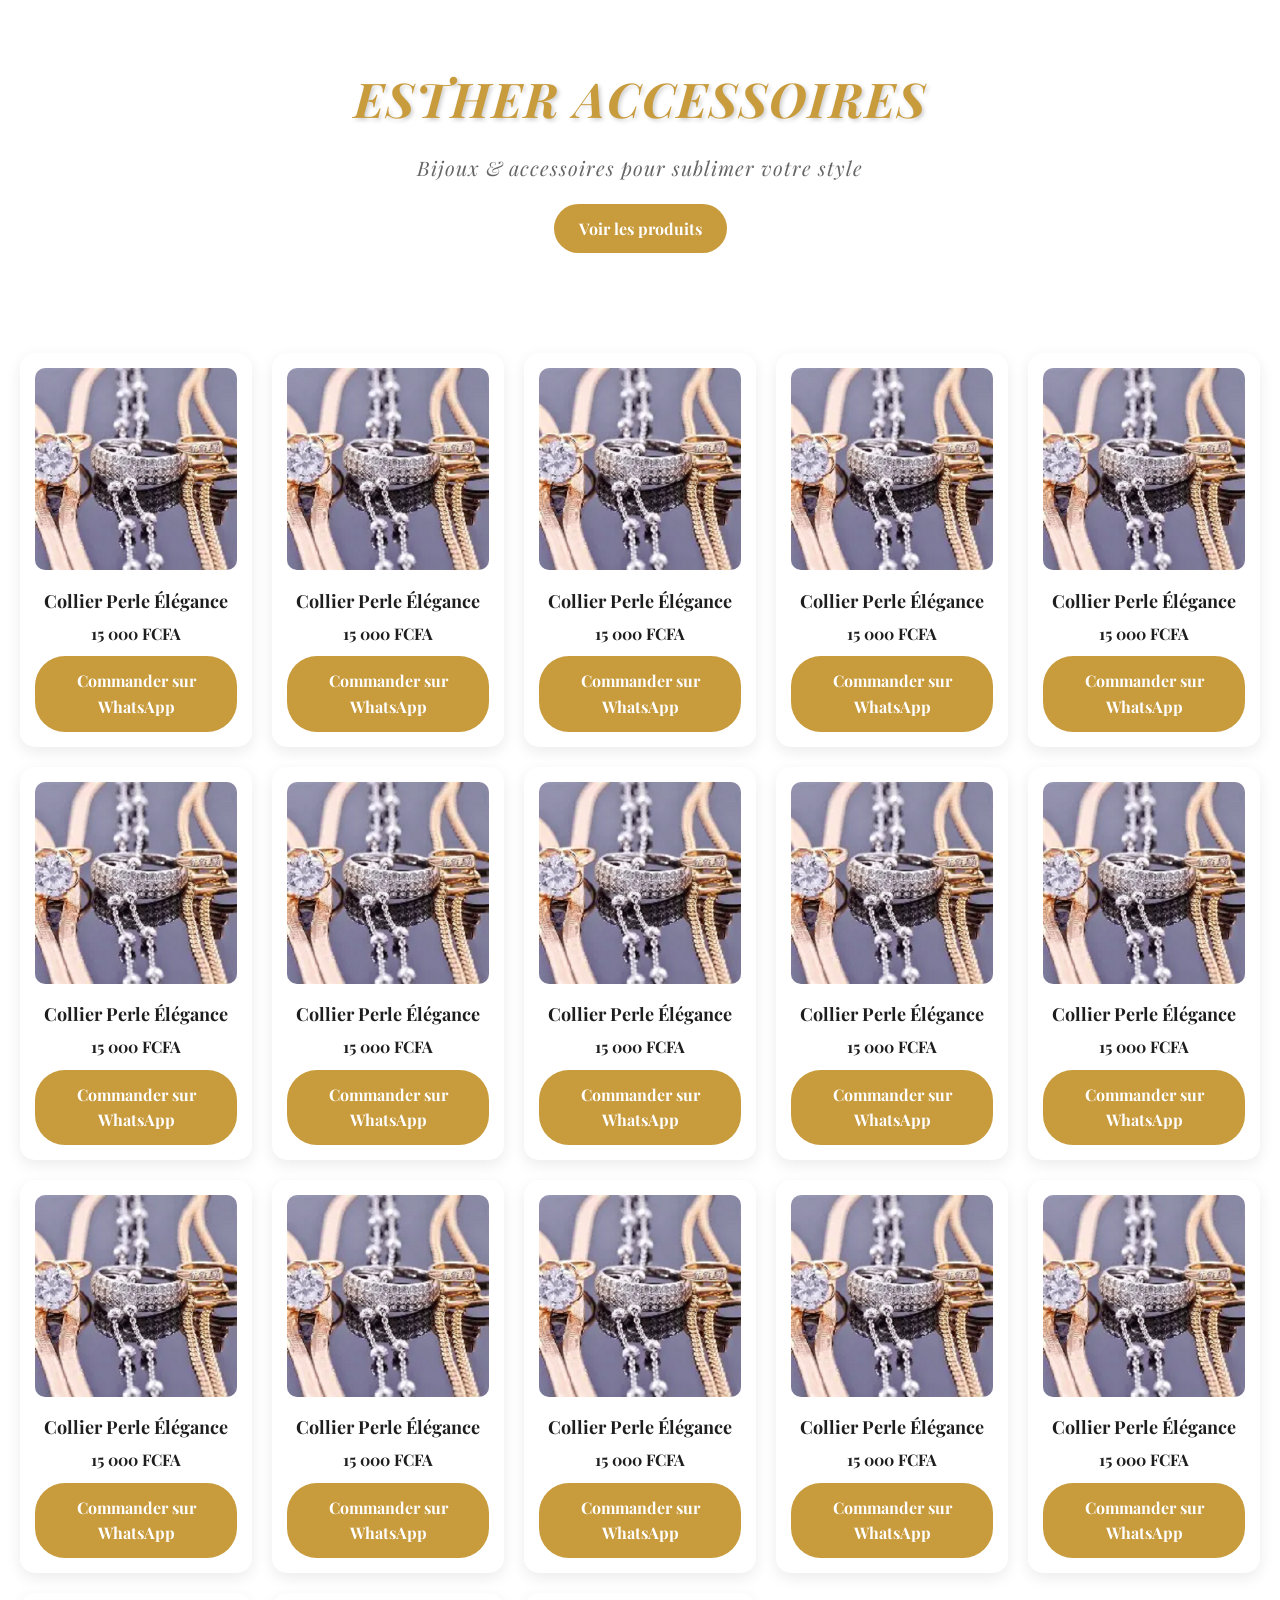
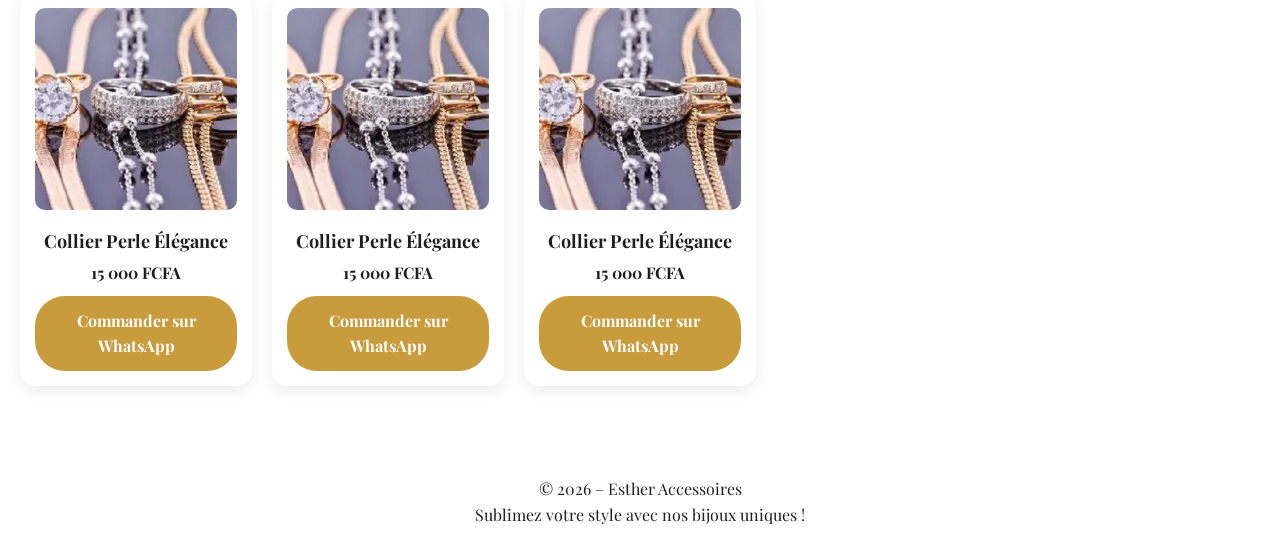
==== index.html @ dcdd1e84 "Add product listings for Collier Perle Élégance Added multiple product entries for 'Collier Perle Él" ====
<!DOCTYPE html>
<html lang="fr">
<head>
  <meta charset="UTF-8">
  <meta name="viewport" content="width=device-width, initial-scale=1.0">

  <title>Esther Accessoires | Bijoux & Élégance</title>

  <!-- Lien CSS -->
  <link rel="stylesheet" href="style.css">
  <link href="https://fonts.googleapis.com/css2?family=Playfair+Display:wght@400;500;700&family=Poppins:wght@300;400;600&display=swap" rel="stylesheet">
  <link rel="icon" type="image/png" href="/images/P.png">

</head>
<body>

  <!-- BACKGROUND VIDEO --> 
  <video id="bg-video" autoplay muted loop>
    <source src="images/video.mp4" type="video/mp4">
  </video>

  <!-- HEADER -->
  <header class="header">
    <h1>Esther Accessoires</h1>
    <p>Bijoux & accessoires pour sublimer votre style</p>
    <a href="#produits" class="btn">Voir les produits</a>
  </header>

  <!-- SECTION PRODUITS -->
  <section id="produits" class="products">
    <!-- Les produits arriveront ici -->
     <!-- PRODUIT -->
    <div class="product">
      <img src="images/P.png" alt="Collier Perle Élégance">
      <h3>Collier Perle Élégance</h3>
      <p>15 000 FCFA</p>
      <a href="https://wa.me/2250700000000?text=Bonjour%20Esther%20😊%0AJe%20suis%20intéressée%20par%20le%20produit%20:%20Collier%20Perle%20Élégance."
         target="_blank"
         class="btn">
         Commander sur WhatsApp
      </a>
    </div>

    <div class="product">
      <img src="images/P.png" alt="Collier Perle Élégance">
      <h3>Collier Perle Élégance</h3>
      <p>15 000 FCFA</p>
      <a href="https://wa.me/2250700000000?text=Bonjour%20Esther%20😊%0AJe%20suis%20intéressée%20par%20le%20produit%20:%20Collier%20Perle%20Élégance."
         target="_blank"
         class="btn">
         Commander sur WhatsApp
      </a>
    </div>
    <div class="product">
      <img src="images/P.png" alt="Collier Perle Élégance">
      <h3>Collier Perle Élégance</h3>
      <p>15 000 FCFA</p>
      <a href="https://wa.me/2250700000000?text=Bonjour%20Esther%20😊%0AJe%20suis%20intéressée%20par%20le%20produit%20:%20Collier%20Perle%20Élégance."
         target="_blank"
         class="btn">
         Commander sur WhatsApp
      </a>
    </div>
    <div class="product">
      <img src="images/P.png" alt="Collier Perle Élégance">
      <h3>Collier Perle Élégance</h3>
      <p>15 000 FCFA</p>
      <a href="https://wa.me/2250700000000?text=Bonjour%20Esther%20😊%0AJe%20suis%20intéressée%20par%20le%20produit%20:%20Collier%20Perle%20Élégance."
         target="_blank"
         class="btn">
         Commander sur WhatsApp
      </a>
    </div>
    <div class="product">
      <img src="images/P.png" alt="Collier Perle Élégance">
      <h3>Collier Perle Élégance</h3>
      <p>15 000 FCFA</p>
      <a href="https://wa.me/2250700000000?text=Bonjour%20Esther%20😊%0AJe%20suis%20intéressée%20par%20le%20produit%20:%20Collier%20Perle%20Élégance."
         target="_blank"
         class="btn">
         Commander sur WhatsApp
      </a>
    </div>
    <div class="product">
      <img src="images/P.png" alt="Collier Perle Élégance">
      <h3>Collier Perle Élégance</h3>
      <p>15 000 FCFA</p>
      <a href="https://wa.me/2250700000000?text=Bonjour%20Esther%20😊%0AJe%20suis%20intéressée%20par%20le%20produit%20:%20Collier%20Perle%20Élégance."
         target="_blank"
         class="btn">
         Commander sur WhatsApp
      </a>
    </div>
    <div class="product">
      <img src="images/P.png" alt="Collier Perle Élégance">
      <h3>Collier Perle Élégance</h3>
      <p>15 000 FCFA</p>
      <a href="https://wa.me/2250700000000?text=Bonjour%20Esther%20😊%0AJe%20suis%20intéressée%20par%20le%20produit%20:%20Collier%20Perle%20Élégance."
         target="_blank"
         class="btn">
         Commander sur WhatsApp
      </a>
    </div>
    <div class="product">
      <img src="images/P.png" alt="Collier Perle Élégance">
      <h3>Collier Perle Élégance</h3>
      <p>15 000 FCFA</p>
      <a href="https://wa.me/2250700000000?text=Bonjour%20Esther%20😊%0AJe%20suis%20intéressée%20par%20le%20produit%20:%20Collier%20Perle%20Élégance."
         target="_blank"
         class="btn">
         Commander sur WhatsApp
      </a>
    </div>
    <div class="product">
      <img src="images/P.png" alt="Collier Perle Élégance">
      <h3>Collier Perle Élégance</h3>
      <p>15 000 FCFA</p>
      <a href="https://wa.me/2250700000000?text=Bonjour%20Esther%20😊%0AJe%20suis%20intéressée%20par%20le%20produit%20:%20Collier%20Perle%20Élégance."
         target="_blank"
         class="btn">
         Commander sur WhatsApp
      </a>
    </div>
    <div class="product">
      <img src="images/P.png" alt="Collier Perle Élégance">
      <h3>Collier Perle Élégance</h3>
      <p>15 000 FCFA</p>
      <a href="https://wa.me/2250700000000?text=Bonjour%20Esther%20😊%0AJe%20suis%20intéressée%20par%20le%20produit%20:%20Collier%20Perle%20Élégance."
         target="_blank"
         class="btn">
         Commander sur WhatsApp
      </a>
    </div>
    <div class="product">
      <img src="images/P.png" alt="Collier Perle Élégance">
      <h3>Collier Perle Élégance</h3>
      <p>15 000 FCFA</p>
      <a href="https://wa.me/2250700000000?text=Bonjour%20Esther%20😊%0AJe%20suis%20intéressée%20par%20le%20produit%20:%20Collier%20Perle%20Élégance."
         target="_blank"
         class="btn">
         Commander sur WhatsApp
      </a>
    </div>
    <div class="product">
      <img src="images/P.png" alt="Collier Perle Élégance">
      <h3>Collier Perle Élégance</h3>
      <p>15 000 FCFA</p>
      <a href="https://wa.me/2250700000000?text=Bonjour%20Esther%20😊%0AJe%20suis%20intéressée%20par%20le%20produit%20:%20Collier%20Perle%20Élégance."
         target="_blank"
         class="btn">
         Commander sur WhatsApp
      </a>
    </div>
    <div class="product">
      <img src="images/P.png" alt="Collier Perle Élégance">
      <h3>Collier Perle Élégance</h3>
      <p>15 000 FCFA</p>
      <a href="https://wa.me/2250700000000?text=Bonjour%20Esther%20😊%0AJe%20suis%20intéressée%20par%20le%20produit%20:%20Collier%20Perle%20Élégance."
         target="_blank"
         class="btn">
         Commander sur WhatsApp
      </a>
    </div>
    <div class="product">
      <img src="images/P.png" alt="Collier Perle Élégance">
      <h3>Collier Perle Élégance</h3>
      <p>15 000 FCFA</p>
      <a href="https://wa.me/2250700000000?text=Bonjour%20Esther%20😊%0AJe%20suis%20intéressée%20par%20le%20produit%20:%20Collier%20Perle%20Élégance."
         target="_blank"
         class="btn">
         Commander sur WhatsApp
      </a>
    </div>
    <div class="product">
      <img src="images/P.png" alt="Collier Perle Élégance">
      <h3>Collier Perle Élégance</h3>
      <p>15 000 FCFA</p>
      <a href="https://wa.me/2250700000000?text=Bonjour%20Esther%20😊%0AJe%20suis%20intéressée%20par%20le%20produit%20:%20Collier%20Perle%20Élégance."
         target="_blank"
         class="btn">
         Commander sur WhatsApp
      </a>
    </div>
    <div class="product">
      <img src="images/P.png" alt="Collier Perle Élégance">
      <h3>Collier Perle Élégance</h3>
      <p>15 000 FCFA</p>
      <a href="https://wa.me/2250700000000?text=Bonjour%20Esther%20😊%0AJe%20suis%20intéressée%20par%20le%20produit%20:%20Collier%20Perle%20Élégance."
         target="_blank"
         class="btn">
         Commander sur WhatsApp
      </a>
    </div>
    <div class="product">
      <img src="images/P.png" alt="Collier Perle Élégance">
      <h3>Collier Perle Élégance</h3>
      <p>15 000 FCFA</p>
      <a href="https://wa.me/2250700000000?text=Bonjour%20Esther%20😊%0AJe%20suis%20intéressée%20par%20le%20produit%20:%20Collier%20Perle%20Élégance."
         target="_blank"
         class="btn">
         Commander sur WhatsApp
      </a>
    </div>
    <div class="product">
      <img src="images/P.png" alt="Collier Perle Élégance">
      <h3>Collier Perle Élégance</h3>
      <p>15 000 FCFA</p>
      <a href="https://wa.me/2250700000000?text=Bonjour%20Esther%20😊%0AJe%20suis%20intéressée%20par%20le%20produit%20:%20Collier%20Perle%20Élégance."
         target="_blank"
         class="btn">
         Commander sur WhatsApp
      </a>
    </div>

    <!-- DUPLIQUE CE BLOC POUR 20–25 PRODUITS -->
  </section>

  <!-- FOOTER -->
  <footer class="footer">
    <p>© 2026 – Esther Accessoires</p>
    <p>Sublimez votre style avec nos bijoux uniques !</p>
  </footer>


</body>
</html>
---- style.css ----
/* RESET DE BASE */
* {
  margin: 0;
  padding: 0;
  box-sizing: border-box;
  font-family: 'Playfair Display', 'Georgia', serif;
}

/* COULEURS */
:root {
  --primary: #c89b3c;   /* doré */
  --dark: #1e1e1e;
  --light: #ffffff;
  --gray: #f5f5f5;
}

/* BODY */
body {
  color: var(--dark);
  line-height: 1.6;
  position: relative;
  overflow-x: hidden;
}

/* BACKGROUND VIDEO */
#bg-video {
  position: fixed;
  top: 0;
  left: 0;
  width: 100%;
  height: 100%;
  object-fit: cover;
  z-index: -1;
  opacity: 0.8;
}

/* HEADER */
.header {
  background: var(--light);
  text-align: center;
  padding: 60px 20px;
}

.header h1 {
  font-size: 48px;
  color: var(--primary);
  font-weight: 700;
  letter-spacing: 2px;
  text-transform: uppercase;
  text-shadow: 2px 2px 4px rgba(0, 0, 0, 0.2);
  margin-bottom: 15px;
  animation: slideDown 0.8s ease-out;
  font-style: italic;
}

@keyframes slideDown {
  from {
    opacity: 0;
    transform: translateY(-20px);
  }
  to {
    opacity: 1;
    transform: translateY(0);
  }
}

.header p {
  margin: 10px 0 20px;
  font-size: 20px;
  font-style: italic;
  color: #666;
  letter-spacing: 1px;
  font-weight: 300;
}

/* BOUTON */
.btn {
  display: inline-block;
  background: var(--primary);
  color: var(--light);
  padding: 12px 25px;
  border-radius: 30px;
  text-decoration: none;
  font-weight: bold;
  animation: fadeInUp 1s ease-out 0.5s both;
  transition: transform 0.3s ease, box-shadow 0.3s ease;
}

.btn:hover {
  transform: translateY(-3px);
  box-shadow: 0 8px 20px rgba(200, 155, 60, 0.4);
}

@keyframes fadeInUp {
  from {
    opacity: 0;
    transform: translateY(20px);
  }
  to {
    opacity: 1;
    transform: translateY(0);
  }
}

/* PRODUITS */
.products {
  padding: 40px 20px;
  display: grid;
  grid-template-columns: repeat(auto-fit, minmax(220px, 1fr));
  gap: 20px;
}

/* CARTE PRODUIT */
.product {
  background: var(--light);
  border-radius: 15px;
  padding: 15px;
  text-align: center;
  box-shadow: 0 5px 15px rgba(0,0,0,0.08);
}

.product img {
  width: 100%;
  border-radius: 10px;
  margin-bottom: 10px;
}

.product h3 {
  font-size: 18px;
  margin-bottom: 5px;
}

.product p {
  margin-bottom: 10px;
  font-weight: bold;
}

/* FOOTER */
.footer {
  background: var(--light);
  text-align: center;
  padding: 20px;
  margin-top: 30px;
}

/* RESPONSIVE TEXTE */
@media (max-width: 768px) {
  .header h1 {
    font-size: 28px;
  }
}

@media (max-width: 480px) {
  .header h1 {
    font-size: 24px;
  }

  .btn {
    padding: 10px 20px;
  }
}
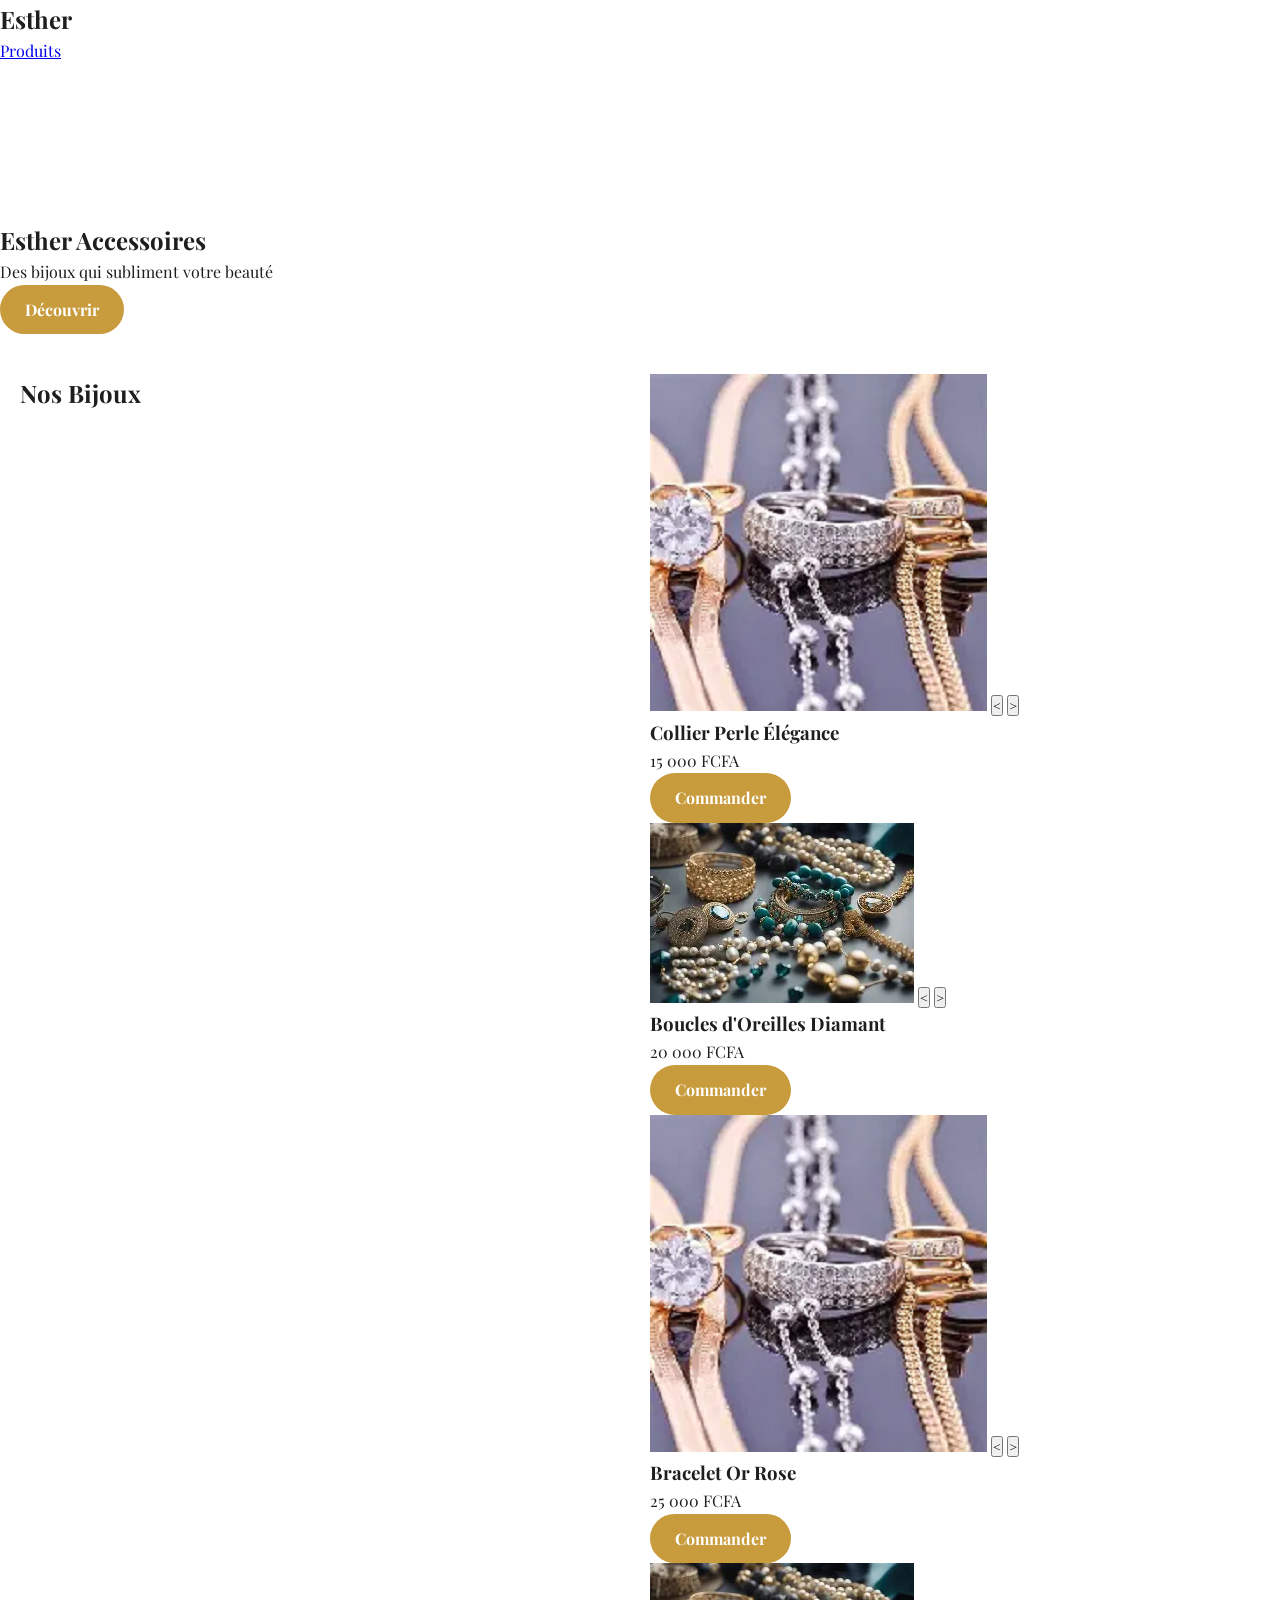
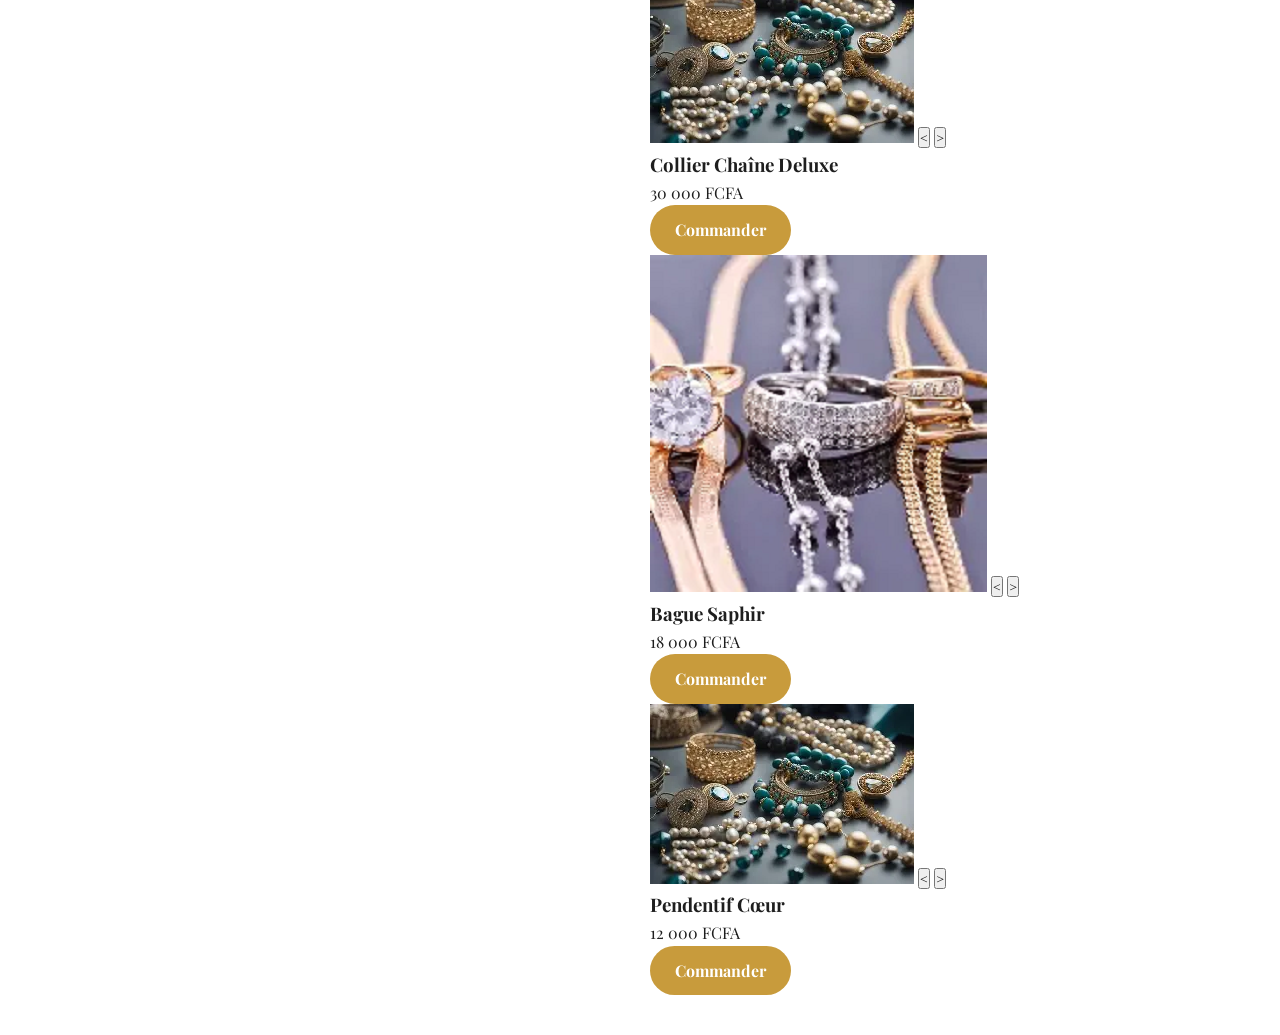
==== commit e4f36b02: "Update index.html for title and product section Updated the title and modified the product section s" ====
--- a/index.html
+++ b/index.html
@@ -4,223 +4,138 @@
   <meta charset="UTF-8">
   <meta name="viewport" content="width=device-width, initial-scale=1.0">
 
-  <title>Esther Accessoires | Bijoux & Élégance</title>
+  <title>Esther Accessoires | Élégance & Luxe</title>
 
-  <!-- Lien CSS -->
   <link rel="stylesheet" href="style.css">
-  <link href="https://fonts.googleapis.com/css2?family=Playfair+Display:wght@400;500;700&family=Poppins:wght@300;400;600&display=swap" rel="stylesheet">
-  <link rel="icon" type="image/png" href="/images/P.png">
+  <link href="https://fonts.googleapis.com/css2?family=Playfair+Display:wght@400;700&family=Poppins:wght@300;400;600&display=swap" rel="stylesheet">
+</head>
 
-</head>
 <body>
 
-  <!-- BACKGROUND VIDEO --> 
-  <video id="bg-video" autoplay muted loop>
+<!-- NAVBAR -->
+<nav class="navbar">
+  <h2>Esther</h2>
+  <a href="#produits">Produits</a>
+</nav>
+
+<!-- HERO -->
+<section class="hero">
+  <div class="overlay"></div>
+  <video autoplay muted loop>
     <source src="images/video.mp4" type="video/mp4">
   </video>
 
-  <!-- HEADER -->
-  <header class="header">
+  <div class="hero-content">
     <h1>Esther Accessoires</h1>
-    <p>Bijoux & accessoires pour sublimer votre style</p>
-    <a href="#produits" class="btn">Voir les produits</a>
-  </header>
+    <p>Des bijoux qui subliment votre beauté</p>
+    <a href="#produits" class="btn">Découvrir</a>
+  </div>
+</section>
 
-  <!-- SECTION PRODUITS -->
-  <section id="produits" class="products">
-    <!-- Les produits arriveront ici -->
-     <!-- PRODUIT -->
-    <div class="product">
-      <img src="images/P.png" alt="Collier Perle Élégance">
-      <h3>Collier Perle Élégance</h3>
-      <p>15 000 FCFA</p>
-      <a href="https://wa.me/2250700000000?text=Bonjour%20Esther%20😊%0AJe%20suis%20intéressée%20par%20le%20produit%20:%20Collier%20Perle%20Élégance."
-         target="_blank"
-         class="btn">
-         Commander sur WhatsApp
-      </a>
+<!-- PRODUITS -->
+<section id="produits" class="products">
+
+  <h2>Nos Bijoux</h2>
+
+  <div class="grid">
+
+    <!-- PRODUIT -->
+    <div class="card">
+      <div class="image-container">
+        <img src="images/P.png" data-images='["images/P.png","images/téléchargement.webp"]' data-current="0">
+        <button class="prev-btn" onclick="changeImage(this, -1)">&lt;</button>
+        <button class="next-btn" onclick="changeImage(this, 1)">&gt;</button>
+      </div>
+      <div class="info">
+        <h3>Collier Perle Élégance</h3>
+        <p>15 000 FCFA</p>
+        <a href="https://wa.me/2250545125373?text=Bonjour je veux ce collier" class="btn">Commander</a>
+      </div>
     </div>
 
-    <div class="product">
-      <img src="images/P.png" alt="Collier Perle Élégance">
-      <h3>Collier Perle Élégance</h3>
-      <p>15 000 FCFA</p>
-      <a href="https://wa.me/2250700000000?text=Bonjour%20Esther%20😊%0AJe%20suis%20intéressée%20par%20le%20produit%20:%20Collier%20Perle%20Élégance."
-         target="_blank"
-         class="btn">
-         Commander sur WhatsApp
-      </a>
-    </div>
-    <div class="product">
-      <img src="images/P.png" alt="Collier Perle Élégance">
-      <h3>Collier Perle Élégance</h3>
-      <p>15 000 FCFA</p>
-      <a href="https://wa.me/2250700000000?text=Bonjour%20Esther%20😊%0AJe%20suis%20intéressée%20par%20le%20produit%20:%20Collier%20Perle%20Élégance."
-         target="_blank"
-         class="btn">
-         Commander sur WhatsApp
-      </a>
-    </div>
-    <div class="product">
-      <img src="images/P.png" alt="Collier Perle Élégance">
-      <h3>Collier Perle Élégance</h3>
-      <p>15 000 FCFA</p>
-      <a href="https://wa.me/2250700000000?text=Bonjour%20Esther%20😊%0AJe%20suis%20intéressée%20par%20le%20produit%20:%20Collier%20Perle%20Élégance."
-         target="_blank"
-         class="btn">
-         Commander sur WhatsApp
-      </a>
-    </div>
-    <div class="product">
-      <img src="images/P.png" alt="Collier Perle Élégance">
-      <h3>Collier Perle Élégance</h3>
-      <p>15 000 FCFA</p>
-      <a href="https://wa.me/2250700000000?text=Bonjour%20Esther%20😊%0AJe%20suis%20intéressée%20par%20le%20produit%20:%20Collier%20Perle%20Élégance."
-         target="_blank"
-         class="btn">
-         Commander sur WhatsApp
-      </a>
-    </div>
-    <div class="product">
-      <img src="images/P.png" alt="Collier Perle Élégance">
-      <h3>Collier Perle Élégance</h3>
-      <p>15 000 FCFA</p>
-      <a href="https://wa.me/2250700000000?text=Bonjour%20Esther%20😊%0AJe%20suis%20intéressée%20par%20le%20produit%20:%20Collier%20Perle%20Élégance."
-         target="_blank"
-         class="btn">
-         Commander sur WhatsApp
-      </a>
-    </div>
-    <div class="product">
-      <img src="images/P.png" alt="Collier Perle Élégance">
-      <h3>Collier Perle Élégance</h3>
-      <p>15 000 FCFA</p>
-      <a href="https://wa.me/2250700000000?text=Bonjour%20Esther%20😊%0AJe%20suis%20intéressée%20par%20le%20produit%20:%20Collier%20Perle%20Élégance."
-         target="_blank"
-         class="btn">
-         Commander sur WhatsApp
-      </a>
-    </div>
-    <div class="product">
-      <img src="images/P.png" alt="Collier Perle Élégance">
-      <h3>Collier Perle Élégance</h3>
-      <p>15 000 FCFA</p>
-      <a href="https://wa.me/2250700000000?text=Bonjour%20Esther%20😊%0AJe%20suis%20intéressée%20par%20le%20produit%20:%20Collier%20Perle%20Élégance."
-         target="_blank"
-         class="btn">
-         Commander sur WhatsApp
-      </a>
-    </div>
-    <div class="product">
-      <img src="images/P.png" alt="Collier Perle Élégance">
-      <h3>Collier Perle Élégance</h3>
-      <p>15 000 FCFA</p>
-      <a href="https://wa.me/2250700000000?text=Bonjour%20Esther%20😊%0AJe%20suis%20intéressée%20par%20le%20produit%20:%20Collier%20Perle%20Élégance."
-         target="_blank"
-         class="btn">
-         Commander sur WhatsApp
-      </a>
-    </div>
-    <div class="product">
-      <img src="images/P.png" alt="Collier Perle Élégance">
-      <h3>Collier Perle Élégance</h3>
-      <p>15 000 FCFA</p>
-      <a href="https://wa.me/2250700000000?text=Bonjour%20Esther%20😊%0AJe%20suis%20intéressée%20par%20le%20produit%20:%20Collier%20Perle%20Élégance."
-         target="_blank"
-         class="btn">
-         Commander sur WhatsApp
-      </a>
-    </div>
-    <div class="product">
-      <img src="images/P.png" alt="Collier Perle Élégance">
-      <h3>Collier Perle Élégance</h3>
-      <p>15 000 FCFA</p>
-      <a href="https://wa.me/2250700000000?text=Bonjour%20Esther%20😊%0AJe%20suis%20intéressée%20par%20le%20produit%20:%20Collier%20Perle%20Élégance."
-         target="_blank"
-         class="btn">
-         Commander sur WhatsApp
-      </a>
-    </div>
-    <div class="product">
-      <img src="images/P.png" alt="Collier Perle Élégance">
-      <h3>Collier Perle Élégance</h3>
-      <p>15 000 FCFA</p>
-      <a href="https://wa.me/2250700000000?text=Bonjour%20Esther%20😊%0AJe%20suis%20intéressée%20par%20le%20produit%20:%20Collier%20Perle%20Élégance."
-         target="_blank"
-         class="btn">
-         Commander sur WhatsApp
-      </a>
-    </div>
-    <div class="product">
-      <img src="images/P.png" alt="Collier Perle Élégance">
-      <h3>Collier Perle Élégance</h3>
-      <p>15 000 FCFA</p>
-      <a href="https://wa.me/2250700000000?text=Bonjour%20Esther%20😊%0AJe%20suis%20intéressée%20par%20le%20produit%20:%20Collier%20Perle%20Élégance."
-         target="_blank"
-         class="btn">
-         Commander sur WhatsApp
-      </a>
-    </div>
-    <div class="product">
-      <img src="images/P.png" alt="Collier Perle Élégance">
-      <h3>Collier Perle Élégance</h3>
-      <p>15 000 FCFA</p>
-      <a href="https://wa.me/2250700000000?text=Bonjour%20Esther%20😊%0AJe%20suis%20intéressée%20par%20le%20produit%20:%20Collier%20Perle%20Élégance."
-         target="_blank"
-         class="btn">
-         Commander sur WhatsApp
-      </a>
-    </div>
-    <div class="product">
-      <img src="images/P.png" alt="Collier Perle Élégance">
-      <h3>Collier Perle Élégance</h3>
-      <p>15 000 FCFA</p>
-      <a href="https://wa.me/2250700000000?text=Bonjour%20Esther%20😊%0AJe%20suis%20intéressée%20par%20le%20produit%20:%20Collier%20Perle%20Élégance."
-         target="_blank"
-         class="btn">
-         Commander sur WhatsApp
-      </a>
-    </div>
-    <div class="product">
-      <img src="images/P.png" alt="Collier Perle Élégance">
-      <h3>Collier Perle Élégance</h3>
-      <p>15 000 FCFA</p>
-      <a href="https://wa.me/2250700000000?text=Bonjour%20Esther%20😊%0AJe%20suis%20intéressée%20par%20le%20produit%20:%20Collier%20Perle%20Élégance."
-         target="_blank"
-         class="btn">
-         Commander sur WhatsApp
-      </a>
-    </div>
-    <div class="product">
-      <img src="images/P.png" alt="Collier Perle Élégance">
-      <h3>Collier Perle Élégance</h3>
-      <p>15 000 FCFA</p>
-      <a href="https://wa.me/2250700000000?text=Bonjour%20Esther%20😊%0AJe%20suis%20intéressée%20par%20le%20produit%20:%20Collier%20Perle%20Élégance."
-         target="_blank"
-         class="btn">
-         Commander sur WhatsApp
-      </a>
-    </div>
-    <div class="product">
-      <img src="images/P.png" alt="Collier Perle Élégance">
-      <h3>Collier Perle Élégance</h3>
-      <p>15 000 FCFA</p>
-      <a href="https://wa.me/2250700000000?text=Bonjour%20Esther%20😊%0AJe%20suis%20intéressée%20par%20le%20produit%20:%20Collier%20Perle%20Élégance."
-         target="_blank"
-         class="btn">
-         Commander sur WhatsApp
-      </a>
+    <!-- PRODUIT -->
+    <div class="card">
+      <div class="image-container">
+        <img src="images/téléchargement.webp" data-images='["images/téléchargement.webp","images/P.png"]' data-current="0">
+        <button class="prev-btn" onclick="changeImage(this, -1)">&lt;</button>
+        <button class="next-btn" onclick="changeImage(this, 1)">&gt;</button>
+      </div>
+      <div class="info">
+        <h3>Boucles d'Oreilles Diamant</h3>
+        <p>20 000 FCFA</p>
+        <a href="https://wa.me/2250545125373?text=Bonjour je veux ces boucles d'oreilles" class="btn">Commander</a>
+      </div>
     </div>
 
-    <!-- DUPLIQUE CE BLOC POUR 20–25 PRODUITS -->
-  </section>
+    <!-- PRODUIT -->
+    <div class="card">
+      <div class="image-container">
+        <img src="images/P.png" data-images='["images/P.png","images/téléchargement.webp"]' data-current="0">
+        <button class="prev-btn" onclick="changeImage(this, -1)">&lt;</button>
+        <button class="next-btn" onclick="changeImage(this, 1)">&gt;</button>
+      </div>
+      <div class="info">
+        <h3>Bracelet Or Rose</h3>
+        <p>25 000 FCFA</p>
+        <a href="https://wa.me/2250545125373?text=Bonjour je veux ce bracelet" class="btn">Commander</a>
+      </div>
+    </div>
 
-  <!-- FOOTER -->
-  <footer class="footer">
-    <p>© 2026 – Esther Accessoires</p>
-    <p>Sublimez votre style avec nos bijoux uniques !</p>
-  </footer>
+    <!-- PRODUIT -->
+    <div class="card">
+      <div class="image-container">
+        <img src="images/téléchargement.webp" data-images='["images/téléchargement.webp","images/P.png"]' data-current="0">
+        <button class="prev-btn" onclick="changeImage(this, -1)">&lt;</button>
+        <button class="next-btn" onclick="changeImage(this, 1)">&gt;</button>
+      </div>
+      <div class="info">
+        <h3>Collier Chaîne Deluxe</h3>
+        <p>30 000 FCFA</p>
+        <a href="https://wa.me/2250545125373?text=Bonjour je veux ce collier chaîne" class="btn">Commander</a>
+      </div>
+    </div>
 
+    <!-- PRODUIT -->
+    <div class="card">
+      <div class="image-container">
+        <img src="images/P.png" data-images='["images/P.png","images/téléchargement.webp"]' data-current="0">
+        <button class="prev-btn" onclick="changeImage(this, -1)">&lt;</button>
+        <button class="next-btn" onclick="changeImage(this, 1)">&gt;</button>
+      </div>
+      <div class="info">
+        <h3>Bague Saphir</h3>
+        <p>18 000 FCFA</p>
+        <a href="https://wa.me/2250545125373?text=Bonjour je veux cette bague" class="btn">Commander</a>
+      </div>
+    </div>
+
+    <!-- PRODUIT -->
+    <div class="card">
+      <div class="image-container">
+        <img src="images/téléchargement.webp" data-images='["images/téléchargement.webp","images/P.png"]' data-current="0">
+        <button class="prev-btn" onclick="changeImage(this, -1)">&lt;</button>
+        <button class="next-btn" onclick="changeImage(this, 1)">&gt;</button>
+      </div>
+      <div class="info">
+        <h3>Pendentif Cœur</h3>
+        <p>12 000 FCFA</p>
+        <a href="https://wa.me/2250545125373?text=Bonjour je veux ce pendentif" class="btn">Commander</a>
+      </div>
+    </div>
+
+<script>
+function changeImage(button, direction) {
+  const container = button.parentElement;
+  const img = container.querySelector('img');
+  const images = JSON.parse(img.getAttribute('data-images'));
+  let current = parseInt(img.getAttribute('data-current'));
+  current += direction;
+  if (current < 0) current = images.length - 1;
+  if (current >= images.length) current = 0;
+  img.src = images[current];
+  img.setAttribute('data-current', current);
+}
+</script>
 
 </body>
 </html>
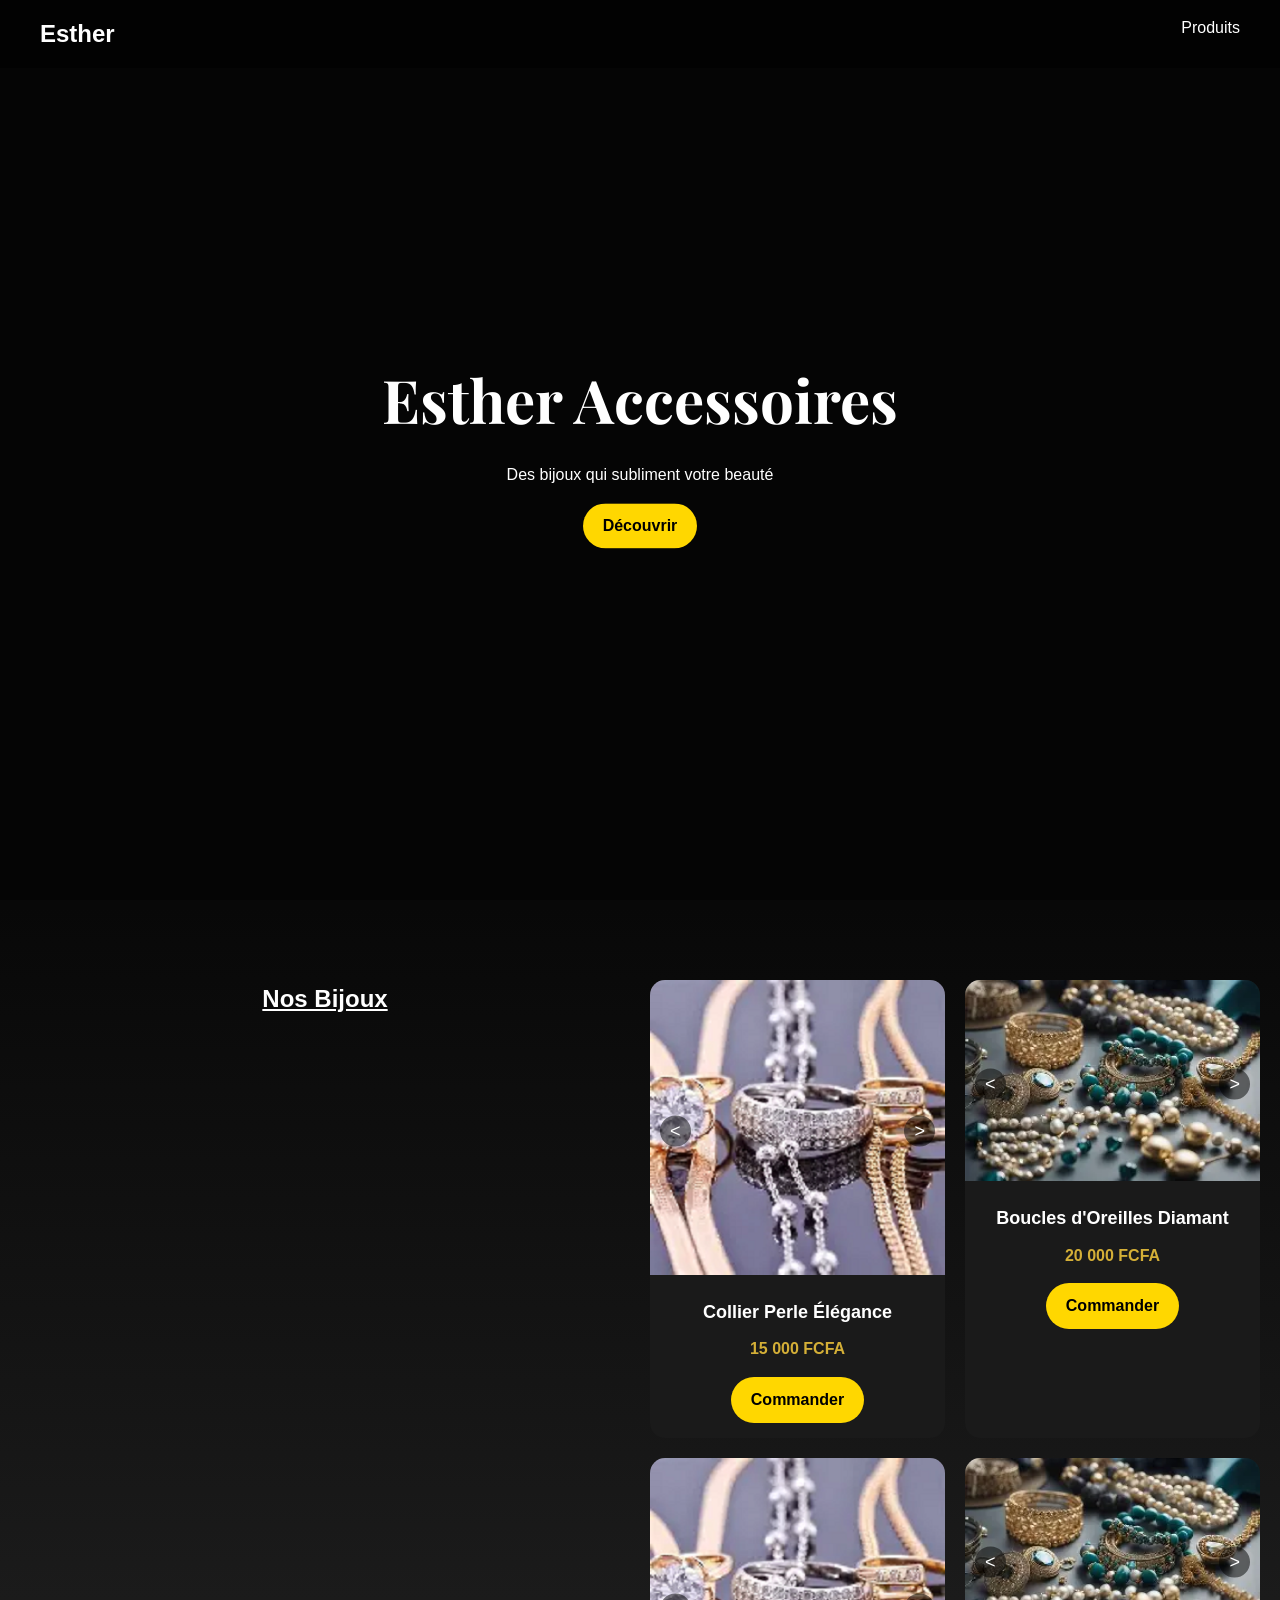
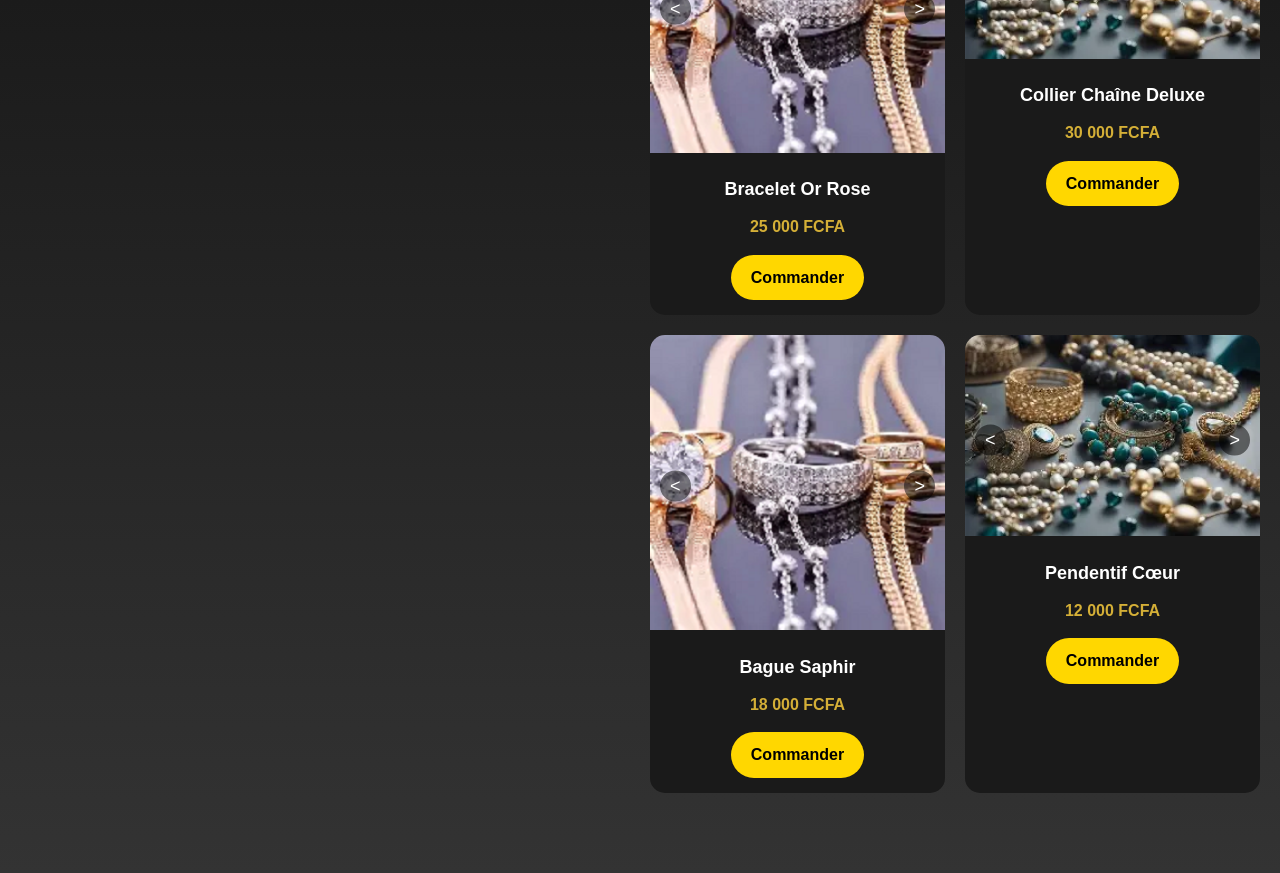
==== commit 0cb1e2b2: "Add CSS styles for layout and design" ====
--- a/index.html
+++ b/index.html
@@ -136,6 +136,167 @@
   img.setAttribute('data-current', current);
 }
 </script>
+    <style>
+      *{
+  margin:0;
+  padding:0;
+  box-sizing:border-box;
+  font-family:'Poppins', sans-serif;
+}
+
+body{
+  background:#0d0d0d;
+  color:white;
+}
+
+/* NAVBAR */
+.navbar{
+  position:fixed;
+  width:100%;
+  padding:15px 40px;
+  display:flex;
+  justify-content:space-between;
+  background:rgba(0,0,0,0.5);
+  backdrop-filter:blur(10px);
+  z-index:1000;
+}
+
+.navbar a{
+  color:white;
+  text-decoration:none;
+  
+}
+
+/* HERO */
+.hero{
+  height:100vh;
+  position:relative;
+  
+}
+
+.hero video{
+  position:absolute;
+  width:100%;
+  height:100%;
+  object-fit:cover;
+}
+
+.overlay{
+  position:absolute;
+  width:100%;
+  height:100%;
+  background:rgba(0,0,0,0.6);
+}
+
+.hero-content{
+  position:relative;
+  top:50%;
+  transform:translateY(-50%);
+  text-align:center;
+  
+}
+
+.hero h1{
+  font-family:'Playfair Display', serif;
+  font-size:60px;
+}
+
+.hero p{
+  margin:15px 0;
+}
+
+.btn{
+  background:gold;
+  color:black;
+  padding:10px 20px;
+  text-decoration:none;
+  border-radius:30px;
+}
+
+/* PRODUITS */
+.products{
+  padding:80px 20px;
+  text-align:center;
+  background: linear-gradient(to bottom, rgba(0,0,0,0.4) 0%, #333 100%);
+}
+
+.products h2{
+  margin-bottom:60px;
+  text-decoration: underline;
+}
+
+.grid{
+  display:grid;
+  grid-template-columns:repeat(auto-fit, minmax(250px,1fr));
+  gap:20px;
+}
+
+.card{
+  background:#1a1a1a;
+  border-radius:15px;
+  overflow:hidden;
+  transition:0.3s;
+}
+
+.card:hover{
+  transform:translateY(-10px);
+}
+
+.card img{
+  width:100%;
+}
+
+.image-container{
+  position:relative;
+}
+
+.prev-btn, .next-btn{
+  position:absolute;
+  top:50%;
+  transform:translateY(-50%);
+  background:rgba(0,0,0,0.5);
+  color:white;
+  border:none;
+  padding:5px 10px;
+  cursor:pointer;
+  font-size:18px;
+  border-radius:50%;
+}
+
+.prev-btn{
+  left:10px;
+}
+
+.next-btn{
+  right:10px;
+}
+
+.prev-btn:hover, .next-btn:hover{
+  background:rgba(0,0,0,0.7);
+}
+
+.info{
+  padding:15px;
+}
+
+.info h3{
+  margin-bottom:10px;
+  font-size:18px;
+}
+
+.info p{
+  margin-bottom:15px;
+  color:#d4af37;
+  font-weight:600;
+}
+
+/* FOOTER */
+footer{
+  text-align:center;
+  padding:20px;
+  background:#000;
+}
+    </style>
 
 </body>
 </html>
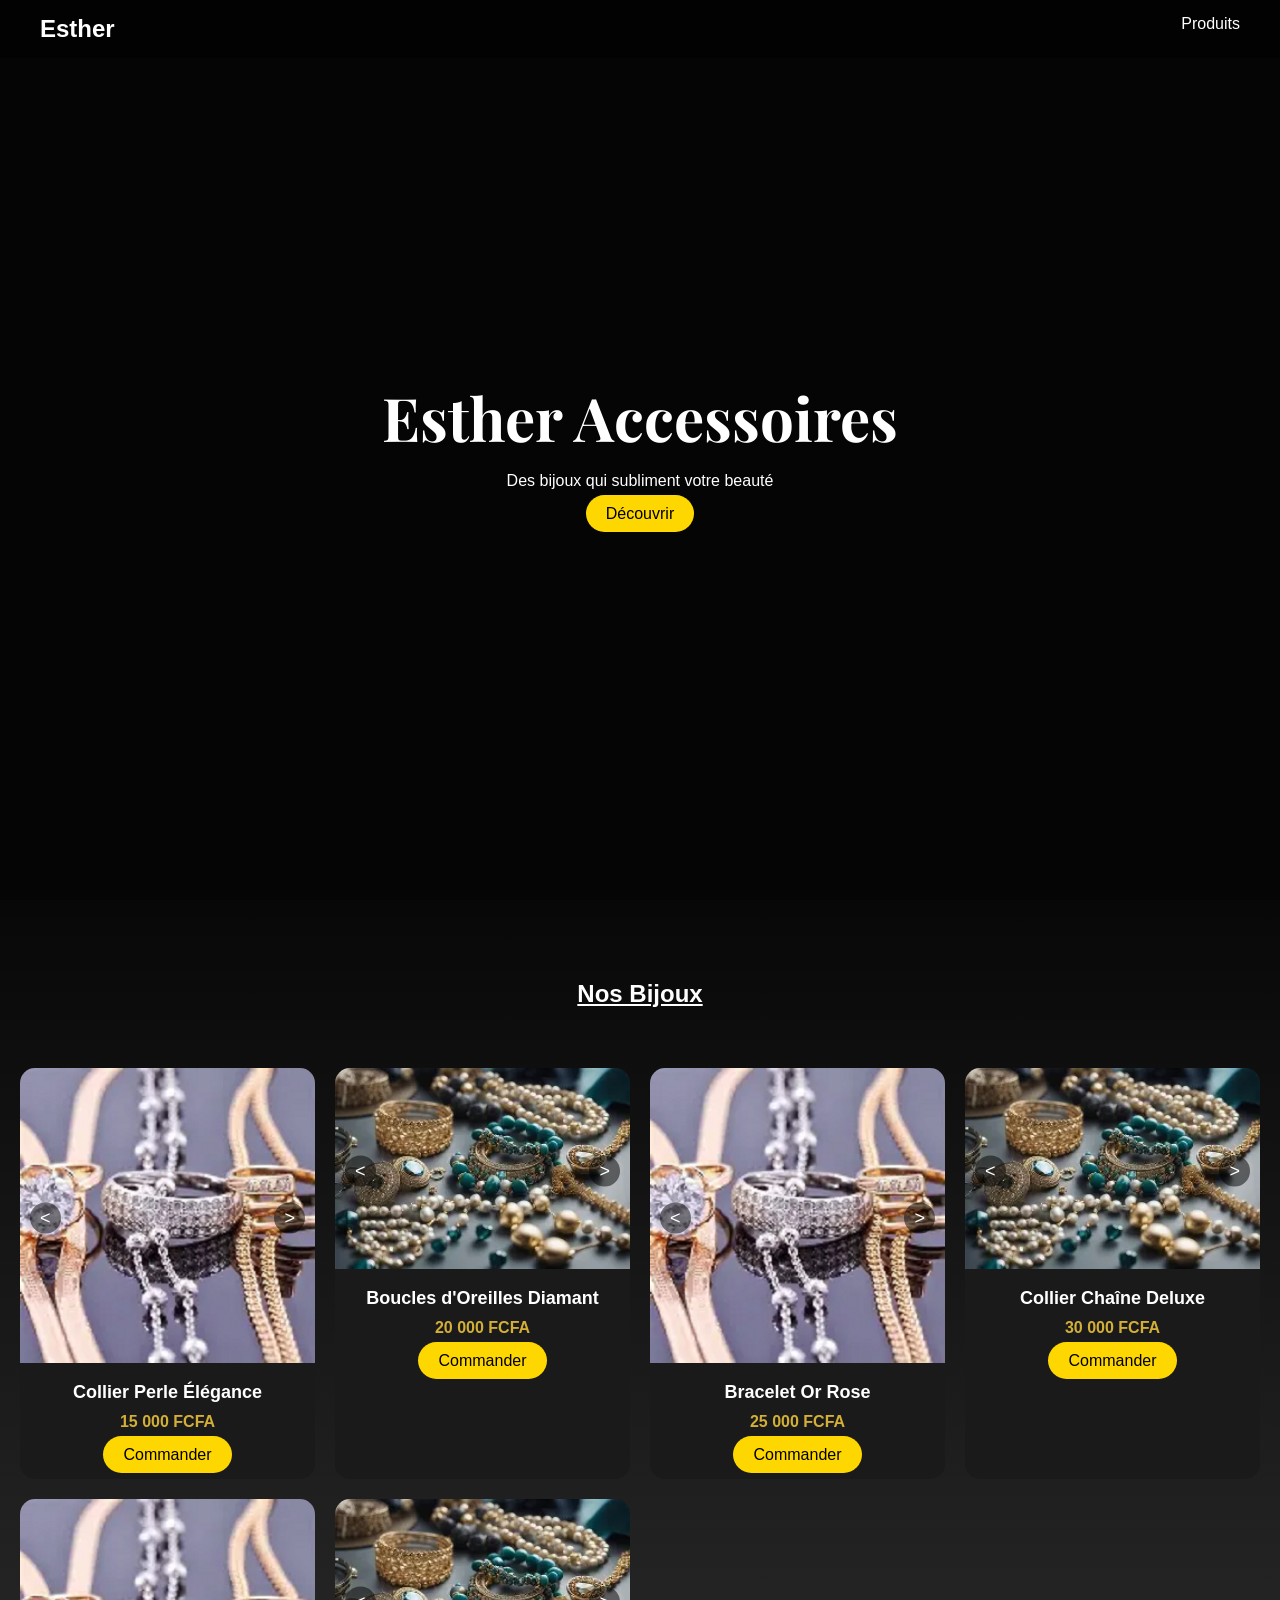
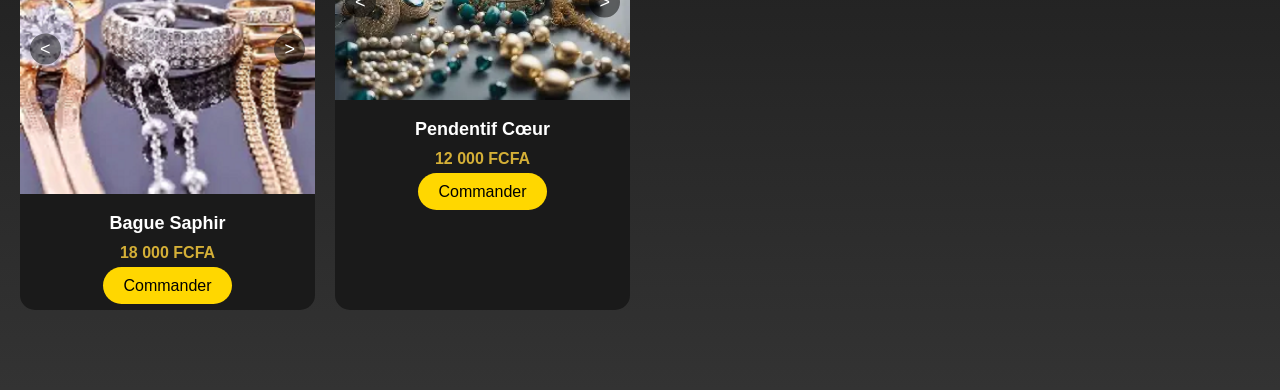
==== commit 1b2ddb13: "Remove local stylesheet link from index.html" ====
--- a/index.html
+++ b/index.html
@@ -6,7 +6,6 @@
 
   <title>Esther Accessoires | Élégance & Luxe</title>
 
-  <link rel="stylesheet" href="style.css">
   <link href="https://fonts.googleapis.com/css2?family=Playfair+Display:wght@400;700&family=Poppins:wght@300;400;600&display=swap" rel="stylesheet">
 </head>
 
